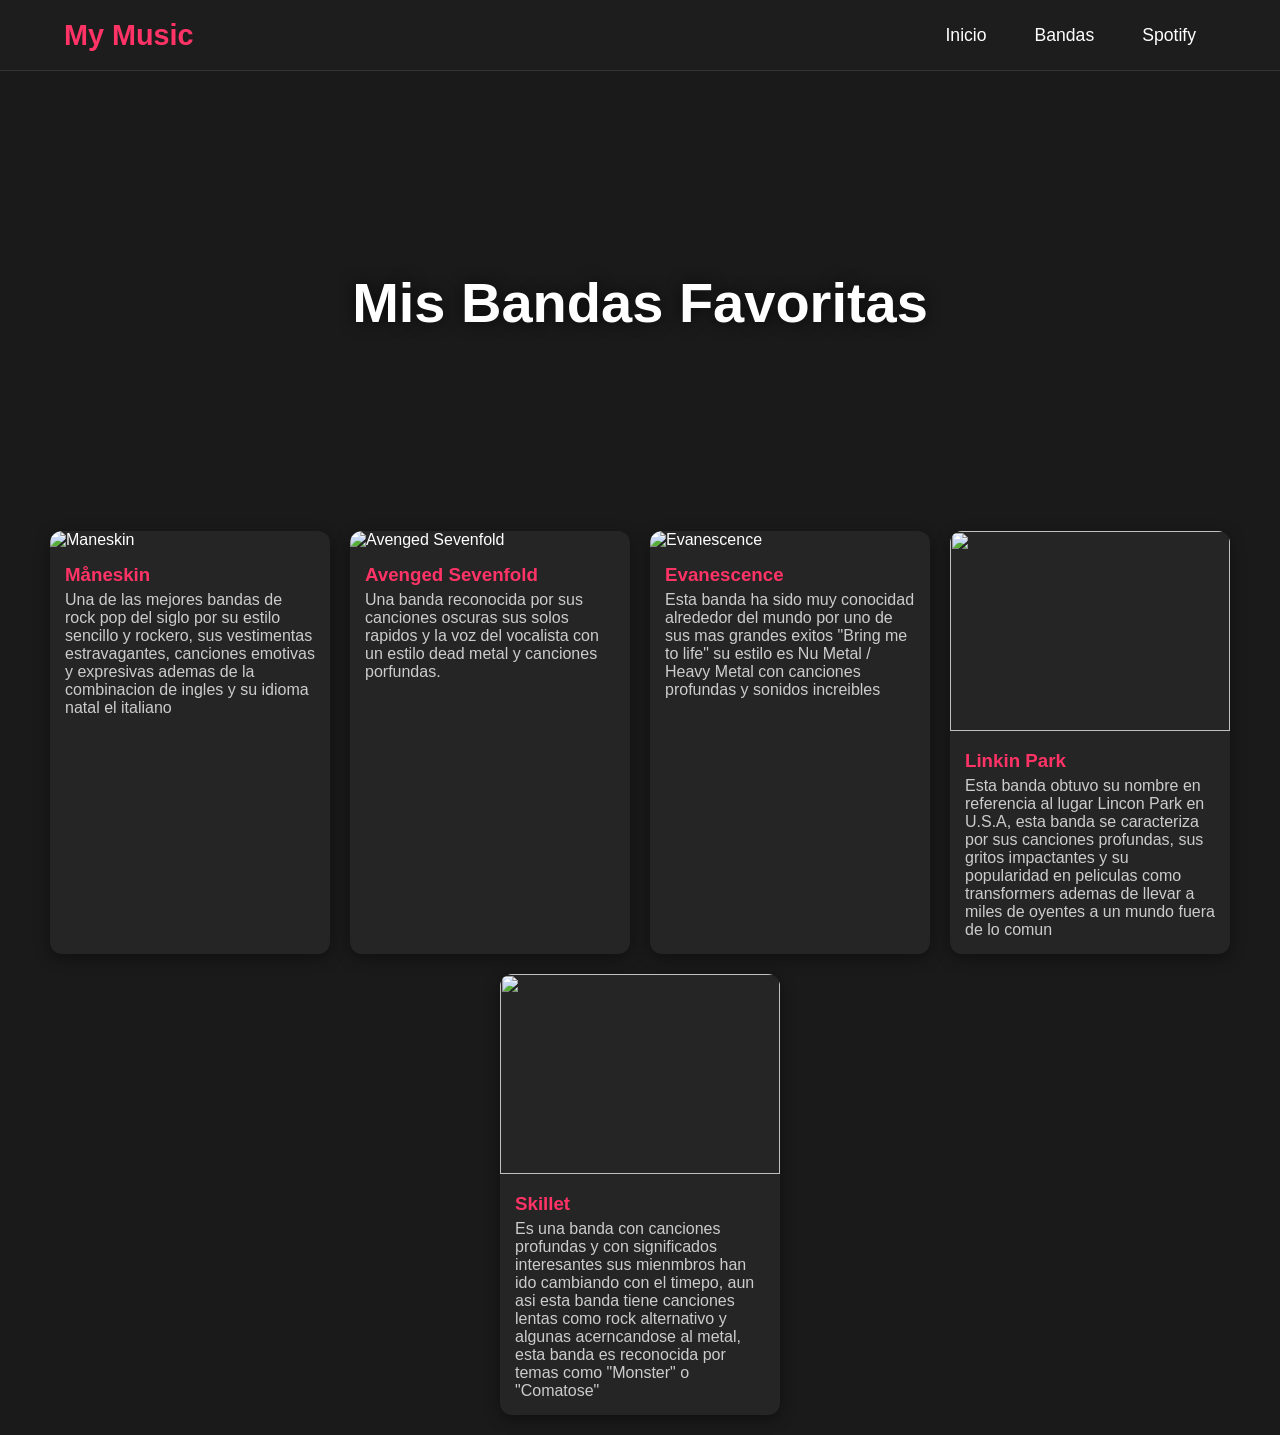
==== bandas.html @ cdcf9a7e "first commit" ====
<!doctype html>
<!-- Declara que este documento es un archivo HTML5 -->

<html lang="es">
<!-- Indica que el idioma principal de la página es español -->

<head>
    <!-- Sección head: contiene información sobre la página (no se ve) -->

    <meta charset="UTF-8">
    <!-- Define la codificación de caracteres -->

    <meta name="viewport" content="width=device-width, initial-scale=1.0">
    <!-- Hace que la página sea responsive -->

    <title>Bandas - My Music</title>
    <!-- Título que aparece en la pestaña del navegador para esta página -->

    <link rel="stylesheet" href="estilos.css">
    <!-- Enlaza el mismo archivo CSS que usa la página principal -->

</head>
<!-- Cierre de la sección head -->

<body>
    <!-- Cuerpo de la página -->

    <!-- Barra de navegación horizontal (igual en todas las páginas) -->
    <nav class="navbar">
        <!-- Contenedor principal del navbar -->

        <div class="logo">My Music</div>
        <!-- Logo de la página -->

        <ul class="nav-links">
            <!-- Lista de enlaces -->

            <li><a href="Pagina Deber.html">Inicio</a></li>
            <!-- Enlace que lleva de vuelta a la página principal -->

            <li><a href="bandas.html">Bandas</a></li>
            <!-- Enlace a la página actual (Bandas) -->

            <li><a href="https://www.spotify.com/es/" target="_blank" rel="noopener">Spotify</a></li>
            <!-- Abre Spotify en una nueva pestaña -->

        </ul>

    </nav>
    <!-- Cierre del navbar -->

    <!-- Sección con imagen de fondo (Hero) -->
    <div class="hero" style="background-image: url('https://imgs.search.brave.com/XWr95CLO2rVRMveGprnmTl7HSv8zn_RyoDiHjF8bB3c/rs:fit:860:0:0:0/g:ce/aHR0cHM6Ly9pLnBp/bmltZy5jb20vb3Jp/Z2luYWxzL2M2LzVk/L2YxL2M2NWRmMTUy/ZjMxMmZjMzY3MGI4/MWEwYmU3Mjg0ZjZj/LmpwZw');">
        <!-- Contenedor con imagen de fondo. Puedes cambiar la URL por tu propia imagen -->

        <h1 class="hero-title">Mis Bandas Favoritas</h1>
        <!-- Título grande que aparece sobre la imagen de fondo -->

    </div>
    <!-- Cierre de la sección hero -->

    <!-- Contenedor principal de las bandas -->
    <div class="bands-container">
        <!-- Contenedor donde se muestran todas las tarjetas de bandas -->

        <!-- Tarjeta de una banda -->
        <div class="band-card">
            <!-- Contenedor de cada banda (tarjeta) -->

            <img src="https://imgs.search.brave.com/MUiyiqJrvdhVY2w4Hu1RZrqyyrnKTNr3boa9rLCQtlI/rs:fit:860:0:0:0/g:ce/aHR0cHM6Ly9tLm1l/ZGlhLWFtYXpvbi5j/b20vaW1hZ2VzL0kv/NjF5Y3FvMmgxcEwu/anBn" alt="Maneskin">
            <!-- Imagen de la banda (puedes cambiar la URL) -->

            <h3>Måneskin</h3>
            <!-- Nombre de la banda -->

            <p>Una de las mejores bandas de rock pop del siglo por su estilo sencillo y rockero, sus vestimentas estravagantes,
                 canciones emotivas y expresivas ademas de la combinacion de ingles y su idioma natal el italiano
            </p>
            <!-- Descripción corta de la banda -->

        </div>
        <!-- Cierre de la tarjeta -->

        <!-- Puedes copiar el bloque anterior para agregar más bandas -->

        <div class="band-card">
            <img src="https://imgs.search.brave.com/Oxz-eQC9IwgUiVcp_mRu1zqIO9WPSTZKlGkJXxLD0bE/rs:fit:860:0:0:0/g:ce/aHR0cHM6Ly93YWxs/cGFwZXJzLmNvbS9p/bWFnZXMvZmVhdHVy/ZWQvYXZlbmdlZC1z/ZXZlbmZvbGQtcGlj/dHVyZXMtcjdpZm4z/cHJ5bGJnNHQ5bC5q/cGc" alt="Avenged Sevenfold">
            <h3>Avenged Sevenfold</h3>
            <p>Una banda reconocida por sus canciones oscuras sus solos rapidos y la voz del vocalista con un estilo dead metal
                y canciones porfundas.
            </p>
        </div>

        <div class="band-card">
            <img src="https://imgs.search.brave.com/Kc_2FM8XAAFvQphdMeKv-96bib_xFkwkteXIT3AhX6Q/rs:fit:860:0:0:0/g:ce/aHR0cHM6Ly9tLm1l/ZGlhLWFtYXpvbi5j/b20vaW1hZ2VzL00v/TVY1Qk1UZ3dZalZr/WVRZdE5EZzJOUzAw/TXpWbExXRmpPVEl0/WTJVNFltWmlaamhs/T1RGbFhrRXlYa0Zx/Y0djQC5qcGc" alt="Evanescence">
            <h3>Evanescence</h3>
            <p>Esta banda  ha sido muy conocidad alrededor del mundo por uno de sus mas grandes exitos "Bring me to life"
                su estilo es Nu Metal / Heavy Metal con canciones profundas y sonidos increibles</p>
        </div>
        <div class="band-card">
            <img src="https://encrypted-tbn0.gstatic.com/images?q=tbn:ANd9GcTi1yGRVC0a5zdr1IXQC66I42UgMbT5Gl5EmA&s">
            <h3>Linkin Park</h3>
            <p>Esta banda obtuvo su nombre en referencia al lugar Lincon Park en U.S.A, esta banda se caracteriza por sus canciones profundas, 
                sus gritos impactantes y su popularidad en peliculas como transformers ademas de llevar a miles de oyentes a un mundo fuera de lo comun
            </p>
        </div> 
        <div class="band-card">
            <img src="https://i.scdn.co/image/ab67616d0000b2733429fa00c50a7c629ba2ef8b">
            <h3>Skillet</h3>
            <p>Es una banda con canciones profundas y con significados interesantes sus mienmbros han ido cambiando con el timepo, 
                aun asi esta banda tiene canciones lentas como rock alternativo y algunas acerncandose al metal, 
                esta banda es reconocida por temas como "Monster" o "Comatose"
            </p>
        </div>

    </div>
    <!-- Cierre del contenedor de bandas -->

</body>
<!-- Cierre del cuerpo -->

</html>
<!-- Cierre del documento HTML -->
---- estilos.css ----
/* ====================== ESTILOS GENERALES ====================== */

body {
    /* Establece los estilos para todo el cuerpo de la página */
    margin: 0;                    /* Elimina los márgenes predeterminados del navegador */
    padding: 0;                   /* Elimina el relleno predeterminado */
    background-color: #1a1a1a;    /* Color de fondo oscuro */
    background-image:url('https://i.scdn.co/image/ab67616d0000b273f5184c2cf79c36b6fb139520');
    background-repeat: no-repeat;
    background-size: cover;
    background-attachment: fixed;
    font-family: Arial, sans-serif; /* Fuente por defecto para todo el texto */
    color: white;                 /* Color de texto blanco por defecto */
}

/* ====================== NAVBAR ====================== */

.navbar {
    /* Estilos para la barra de navegación */
    position: sticky;             /* Hace que el navbar se quede fijo arriba al hacer scroll */
    top: 0;                       /* Lo pega en la parte superior de la pantalla */
    background-color: rgba(30, 30, 30, 0.95); /* Fondo semi-transparente oscuro */
    backdrop-filter: blur(12px);  /* Aplica efecto de desenfoque (glassmorphism) */
    border-bottom: 1px solid rgba(255, 255, 255, 0.1); /* Línea fina debajo del navbar */
    padding: 0 5%;                /* Espacio a los lados */
    height: 70px;                 /* Altura fija del navbar */
    display: flex;                /* Usa flexbox para alinear elementos horizontalmente */
    align-items: center;          /* Centra verticalmente los elementos dentro del navbar */
    justify-content: space-between; /* Separa el logo de los enlaces */
    z-index: 1000;                /* Asegura que el navbar esté por encima de otros elementos */
}

.logo {
    /* Estilos del logo "My Music" */
    font-size: 1.8rem;            /* Tamaño grande del texto */
    font-weight: bold;            /* Texto en negrita */
    color: #ff3366;               /* Color rosa/rojo vibrante */
}

.nav-links {
    /* Estilos de la lista de enlaces */
    list-style-type: none;        /* Elimina los puntos (bullets) de la lista */
    margin: 0;                    /* Elimina márgenes externos */
    padding: 0;                   /* Elimina relleno interno */
    display: flex;                /* Alinea los elementos horizontalmente */
    gap: 8px;                     /* Espacio entre cada enlace */
}

.nav-links li a {
    /* Estilos de cada enlace del menú */
    display: block;               /* Convierte el enlace en un bloque para mejor clic */
    padding: 12px 20px;           /* Espacio interno alrededor del texto */
    color: white;                 /* Color del texto */
    text-decoration: none;        /* Quita el subrayado de los enlaces */
    font-size: 1.1rem;            /* Tamaño del texto */
    border-radius: 6px;           /* Bordes redondeados */
    transition: all 0.3s ease;    /* Suaviza los cambios de estilo al pasar el mouse */
}

.nav-links li a:hover {
    /* Estilos cuando el mouse pasa sobre un enlace */
    background-color: #ff3366;    /* Cambia el color de fondo */
    transform: translateY(-2px);  /* Levanta un poco el enlace (efecto hover) */
}

/* ====================== PÁGINA DE INICIO ====================== */

h1 {
    /* Estilos del título principal en index.html */
    text-align: center;           /* Centra el texto */
    margin-top: 100px;            /* Espacio superior grande */
    font-size: 3rem;              /* Tamaño muy grande */
    color: #ff3366;               /* Color rosa/rojo */
}

/* ====================== PÁGINA DE BANDAS ====================== */

.hero {
    /* Sección con imagen de fondo grande */
    height: 400px;                    /* Altura de la sección */
    background-size: cover;           /* La imagen cubre todo el espacio disponible */
    background-position: center;      /* Centra la imagen */
    display: flex;                    /* Usa flexbox para centrar el título */
    align-items: center;              /* Centra verticalmente */
    justify-content: center;          /* Centra horizontalmente */
    text-align: center;               /* Alinea el texto al centro */
    margin-bottom: 40px;              /* Espacio debajo de la sección */
}

.hero-title {
    /* Título que aparece sobre la imagen de fondo */
    font-size: 3.5rem;                /* Tamaño grande */
    text-shadow: 0 0 15px rgba(0, 0, 0, 0.7); /* Sombra para que se lea mejor sobre la imagen */
    color: white;                     /* Color blanco */
}

.bands-container {
    /* Contenedor que organiza todas las tarjetas de bandas */
    max-width: 1200px;                /* Ancho máximo del contenedor */
    margin: 0 auto;                   /* Centra el contenedor */
    padding: 20px;                    /* Espacio interno */
    display: flex;                    /* Usa flexbox */
    flex-wrap: wrap;                  /* Permite que las tarjetas bajen de línea si no caben */
    gap: 20px;                        /* Espacio entre tarjetas */
    justify-content: center;          /* Centra las tarjetas */
}

.band-card {
    /* Estilos de cada tarjeta individual de banda */
    background-color: #252525;        /* Fondo gris oscuro */
    border-radius: 12px;              /* Bordes redondeados */
    width: 280px;                     /* Ancho fijo de cada tarjeta */
    overflow: hidden;                 /* Oculta lo que se salga de la tarjeta */
    box-shadow: 0 4px 15px rgba(0, 0, 0, 0.4); /* Sombra suave */
    transition: transform 0.3s ease;  /* Suaviza el efecto al pasar el mouse */
}

.band-card:hover {
    /* Efecto cuando el mouse pasa sobre una tarjeta */
    transform: scale(1.05);           /* Hace que la tarjeta se agrande un poco */
}

.band-card img {
    /* Estilos de la imagen dentro de la tarjeta */
    width: 100%;                      /* Ocupa todo el ancho de la tarjeta */
    height: 200px;                    /* Altura fija de la imagen */
    object-fit: cover;                /* La imagen se ajusta sin deformarse */
}

.band-card h3 {
    /* Nombre de la banda */
    padding: 15px 15px 5px;           /* Espacio interno */
    margin: 0;                        /* Sin margen */
    color: #ff3366;                   /* Color rosa */
}

.band-card p {
    /* Descripción de la banda */
    padding: 0 15px 15px;             /* Espacio interno */
    margin: 0;                        /* Sin margen */
    color: #ccc;                      /* Color gris claro */
}
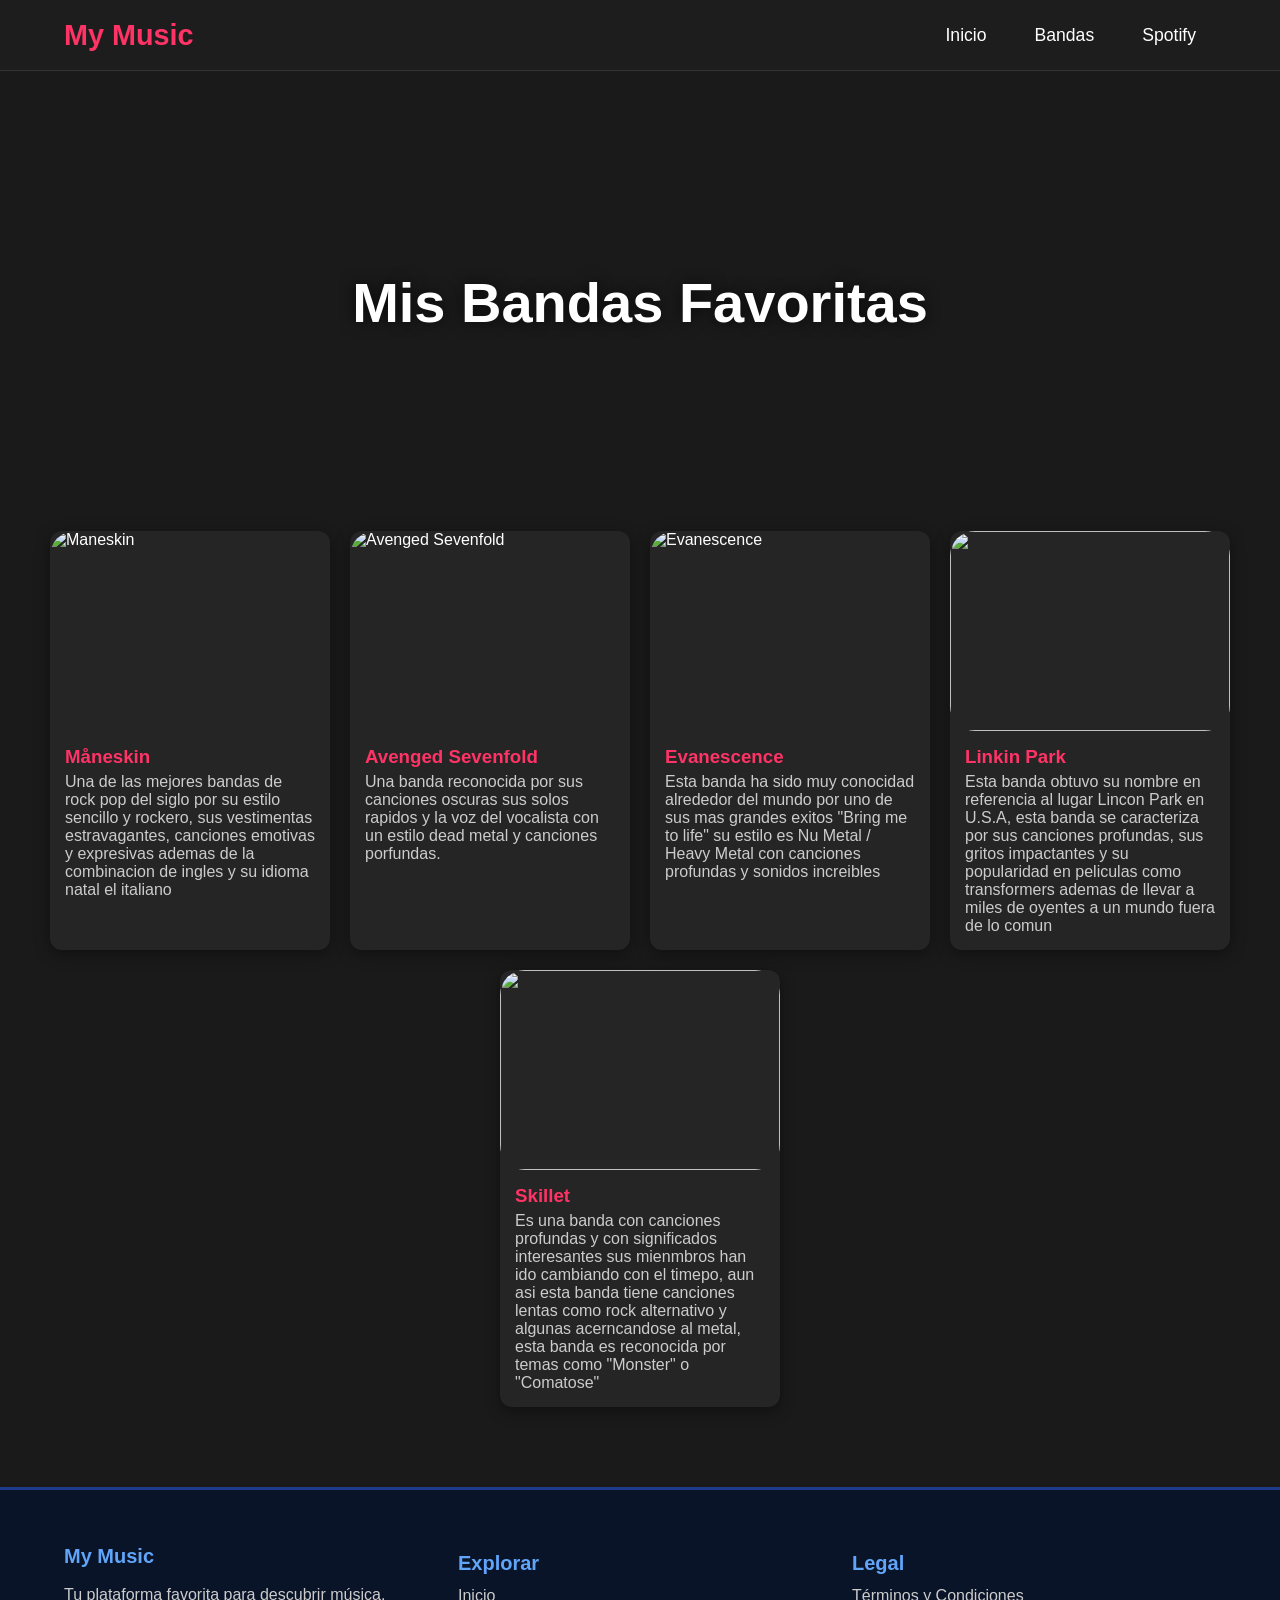
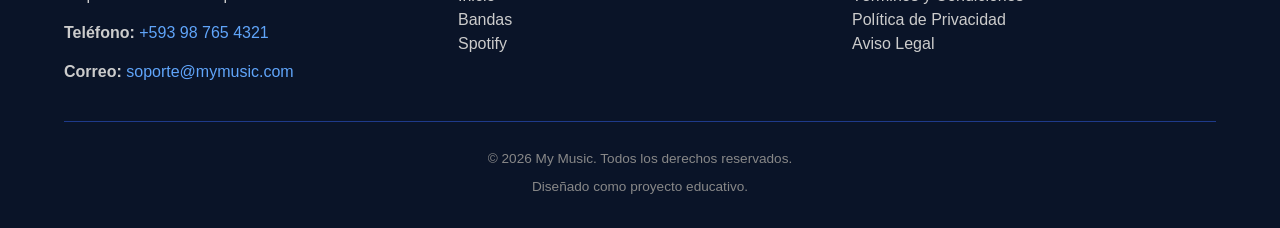
==== commit a1d60147: "CReacion de nuevos html y edicion de archivos html y css" ====
--- a/bandas.html
+++ b/bandas.html
@@ -81,7 +81,7 @@
         </div>
         <!-- Cierre de la tarjeta -->
 
-        <!-- Puedes copiar el bloque anterior para agregar más bandas -->
+        <!-- Se puede copiar el bloque anterior para agregar más bandas -->
 
         <div class="band-card">
             <img src="https://imgs.search.brave.com/Oxz-eQC9IwgUiVcp_mRu1zqIO9WPSTZKlGkJXxLD0bE/rs:fit:860:0:0:0/g:ce/aHR0cHM6Ly93YWxs/cGFwZXJzLmNvbS9p/bWFnZXMvZmVhdHVy/ZWQvYXZlbmdlZC1z/ZXZlbmZvbGQtcGlj/dHVyZXMtcjdpZm4z/cHJ5bGJnNHQ5bC5q/cGc" alt="Avenged Sevenfold">
@@ -116,6 +116,50 @@
     </div>
     <!-- Cierre del contenedor de bandas -->
 
+    <!-- ====================== FOOTER ====================== -->
+    <footer class="footer">
+        <div class="footer-container">
+            
+            <!-- Sección de Información de Contacto -->
+            <div class="footer-section">
+                <h3>My Music</h3>
+                <p>Tu plataforma favorita para descubrir música.</p>
+                
+                <div class="contact-info">
+                    <p><strong>Teléfono:</strong> <a href="tel:+593987654321">+593 98 765 4321</a></p>
+                    <p><strong>Correo:</strong> <a href="mailto:soporte@mymusic.com">soporte@mymusic.com</a></p>
+                </div>
+            </div>
+
+            <!-- Sección de Enlaces Rápidos (Navbar repetido) -->
+            <div class="footer-section">
+                <h4>Explorar</h4>
+                <ul class="footer-links">
+                    <li><a href="Pagina Deber.html">Inicio</a></li>
+                    <li><a href="bandas.html">Bandas</a></li>
+                    <li><a href="https://www.spotify.com/es/" target="_blank" rel="noopener">Spotify</a></li>
+                </ul>
+            </div>
+
+            <!-- Sección Legal -->
+            <div class="footer-section">
+                <h4>Legal</h4>
+                <ul class="footer-links">
+                    <li><a href="#">Términos y Condiciones</a></li>
+                    <li><a href="#">Política de Privacidad</a></li>
+                    <li><a href="#">Aviso Legal</a></li>
+                </ul>
+            </div>
+
+        </div>
+
+        <!-- Copyright (parte inferior) -->
+        <div class="footer-bottom">
+            <p>&copy; 2026 My Music. Todos los derechos reservados.</p>
+            <p>Diseñado como proyecto educativo.</p>
+        </div>
+    </footer>
+
 </body>
 <!-- Cierre del cuerpo -->
 
--- a/estilos.css
+++ b/estilos.css
@@ -73,6 +73,12 @@
     color: #ff3366;               /* Color rosa/rojo */
 }
 
+img{
+    display: block;
+    margin: 0 auto;
+    border-radius: 25px;
+}
+
 /* ====================== PÁGINA DE BANDAS ====================== */
 
 .hero {
@@ -139,4 +145,107 @@
     padding: 0 15px 15px;             /* Espacio interno */
     margin: 0;                        /* Sin margen */
     color: #ccc;                      /* Color gris claro */
+}
+/* ====================== FOOTER ====================== */
+
+/* Estilos generales del footer completo */
+.footer {
+    background-color: #0a1428;        /* Color de fondo azul oscuro */
+    color: #cccccc;                   /* Color del texto principal (gris claro) */
+    padding: 35px 5% 20px;            /* Espacio interno: arriba, lados y abajo */
+    margin-top: 60px;                 /* Espacio superior para separar del contenido principal */
+    border-top: 3px solid #1e3a8a;    /* Línea decorativa superior en azul más claro */
+}
+
+/* Contenedor que organiza las tres columnas del footer */
+.footer-container {
+    max-width: 1200px;                /* Ancho máximo para que no se estire demasiado */
+    margin: 0 auto;                   /* Centra el contenedor horizontalmente */
+    display: flex;                    /* Usa flexbox para organizar las secciones en fila */
+    flex-wrap: wrap;                  /* Permite que las secciones bajen de línea en pantallas pequeñas */
+    justify-content: space-between;   /* Distribuye las secciones con espacio entre ellas */
+    gap: 30px;                        /* Espacio entre las tres secciones */
+}
+
+/* Cada una de las tres secciones del footer */
+.footer-section {
+    flex: 1;                          /* Todas las secciones ocupan el mismo espacio */
+    min-width: 200px;                 /* Ancho mínimo para que no se compriman demasiado */
+}
+
+/* Títulos dentro del footer (h3 y h4) */
+.footer-section h3,
+.footer-section h4 {
+    color: #60a5fa;                   /* Color azul claro para resaltar los títulos */
+    margin-bottom: 12px;              /* Espacio debajo del título */
+    font-size: 1.25rem;               /* Tamaño del texto del título */
+}
+
+/* Párrafos dentro del footer */
+.footer-section p {
+    margin-bottom: 8px;               /* Espacio entre párrafos */
+    line-height: 1.4;                 /* Espaciado entre líneas de texto */
+}
+
+/* Lista de enlaces del footer */
+.footer-links {
+    list-style-type: none;            /* Elimina los puntos de la lista */
+    padding: 0;                       /* Elimina el espacio interno por defecto */
+    margin: 0;                        /* Elimina el espacio externo por defecto */
+}
+
+/* Cada elemento de la lista de enlaces */
+.footer-links li {
+    margin-bottom: 6px;               /* Espacio entre cada enlace */
+}
+
+/* Estilos de los enlaces del footer */
+.footer-links a {
+    color: #cccccc;                   /* Color gris claro de los enlaces */
+    text-decoration: none;            /* Quita el subrayado típico de los enlaces */
+    transition: color 0.3s ease;      /* Suaviza el cambio de color al pasar el mouse */
+}
+
+/* Efecto cuando el mouse pasa sobre un enlace */
+.footer-links a:hover {
+    color: #60a5fa;                   /* Cambia a azul claro al pasar el mouse */
+}
+
+/* Estilos para los enlaces de contacto (teléfono y correo) */
+.contact-info a {
+    color: #60a5fa;                   /* Color azul claro */
+    text-decoration: none;
+}
+
+/* Efecto hover en enlaces de contacto */
+.contact-info a:hover {
+    text-decoration: underline;       /* Subraya el enlace al pasar el mouse */
+}
+
+/* Sección inferior del footer (copyright) */
+.footer-bottom {
+    margin-top: 30px;                 /* Espacio superior antes del copyright */
+    padding-top: 15px;                /* Espacio interno superior */
+    border-top: 1px solid #1e3a8a;    /* Línea separadora delgada */
+    text-align: center;               /* Centra el texto */
+    font-size: 0.85rem;               /* Texto más pequeño */
+    color: #888888;                   /* Color gris más oscuro */
+}
+
+/* Regla responsive: cuando la pantalla es pequeña (móviles) */
+@media (max-width: 768px) {
+    .footer-container {
+        flex-direction: column;       /* Las secciones se apilan una debajo de otra */
+        text-align: center;           /* Centra el texto en móviles */
+        gap: 25px;                    /* Reduce el espacio entre secciones */
+    }
+    
+    .footer {
+        padding: 30px 5% 15px;        /* Reduce aún más el tamaño en móviles */
+    }
+}
+
+form{
+    text-align: center;
+    margin: 0 auto;
 }
